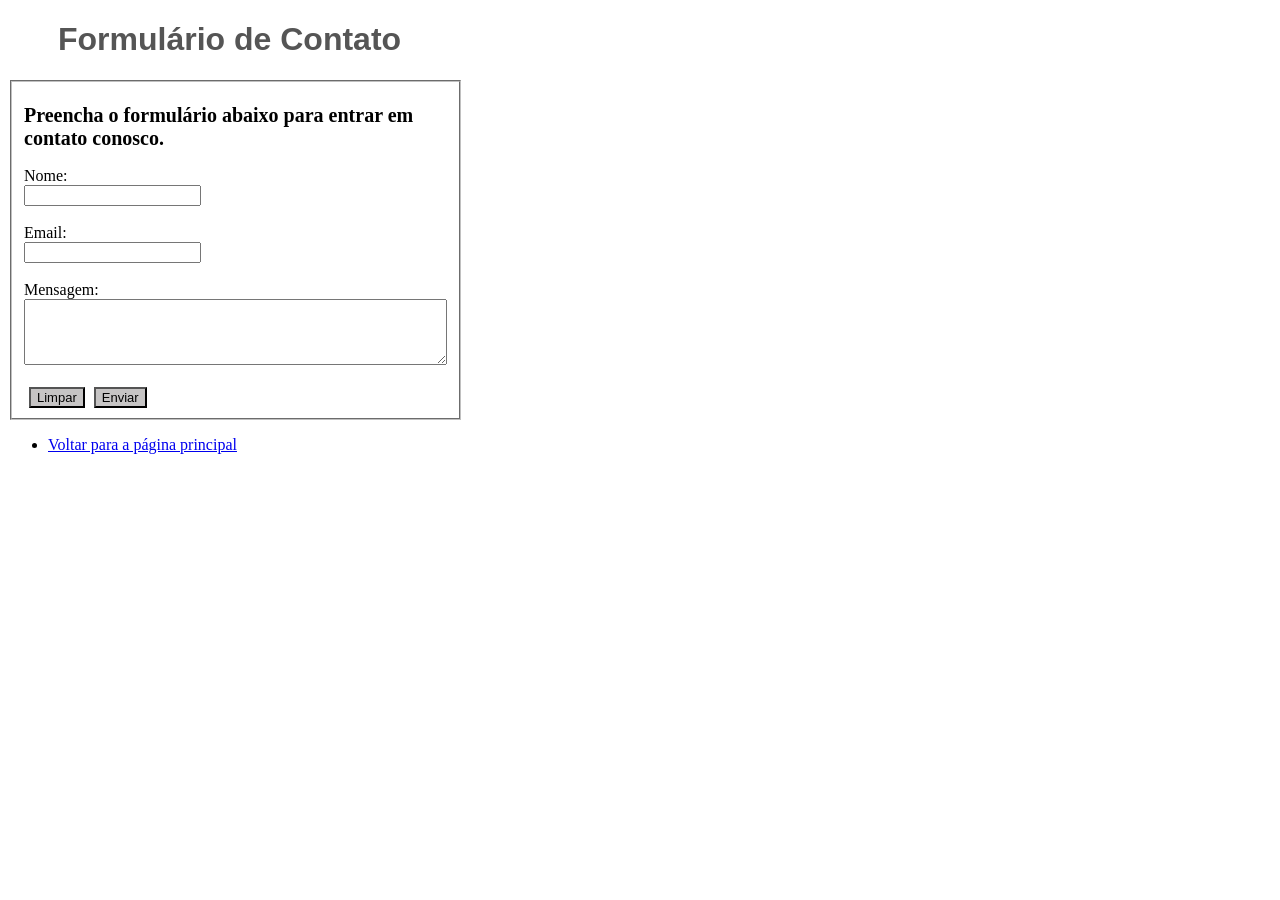
==== form.html @ f6c7a33f "first commit" ====
<!doctype html>
<html lang="en">
  <head>
    <meta charset="UTF-8" />
    <meta name="viewport" content="width=device-width, initial-scale=1.0" />
    <link rel="stylesheet" href="style.css" />
    <title>Formulário de Contato</title>
  </head>
  <body>
    <div class="titulo">
    <h1 id="h1-form">Formulário de Contato</h1></div>
        <fieldset>
    <h2>Preencha o formulário abaixo para entrar em contato conosco.</h2>
    <form action="submit_form.php" method="post">
      <label for="name">Nome:</label><br>
      <input type="text" id="name" name="name" required><br><br>

      <label for="email">Email:</label><br>
      <input type="email" id="email" name="email" required><br><br>

      <label for="message">Mensagem:</label><br>
      <textarea id="message" name="message" rows="4" cols="50" required></textarea><br><br>

      <input type="reset" value="Limpar" class="botao">
      <input type="submit" value="Enviar" class="botao">
</fieldset>
    <ul>
      <li><a href="index.html">Voltar para a página principal</a></li>
    </ul>
  </body>
</html>
---- style.css ----
.titulo {
  color: #333;
  font-family: Arial, sans-serif;
  text-align: center;
  margin-top: 20px;
}

#links {
  margin-left: 50px;
}

.outros {
  margin-left: 50px;
}

.tabela-preco {
  width: 80%;
  margin: 20px auto;
  background-color: rgb(244, 242, 238);
}

fieldset {
  width: 30%;
}

h2 {
  font-size: 20px;
}

#h1-form {
  color: #555;
  font-family: "Trebuchet MS", sans-serif;
  text-align: left;
  margin-left: 50px;
}

.botao {
  font-size: 13px;
  background-color: rgba(141, 137, 137, 0.495);
  margin-left: 5px;
  color: black;
}

.botao:hover {
  color: red;
  font-size: 15px;
  cursor: pointer;
}
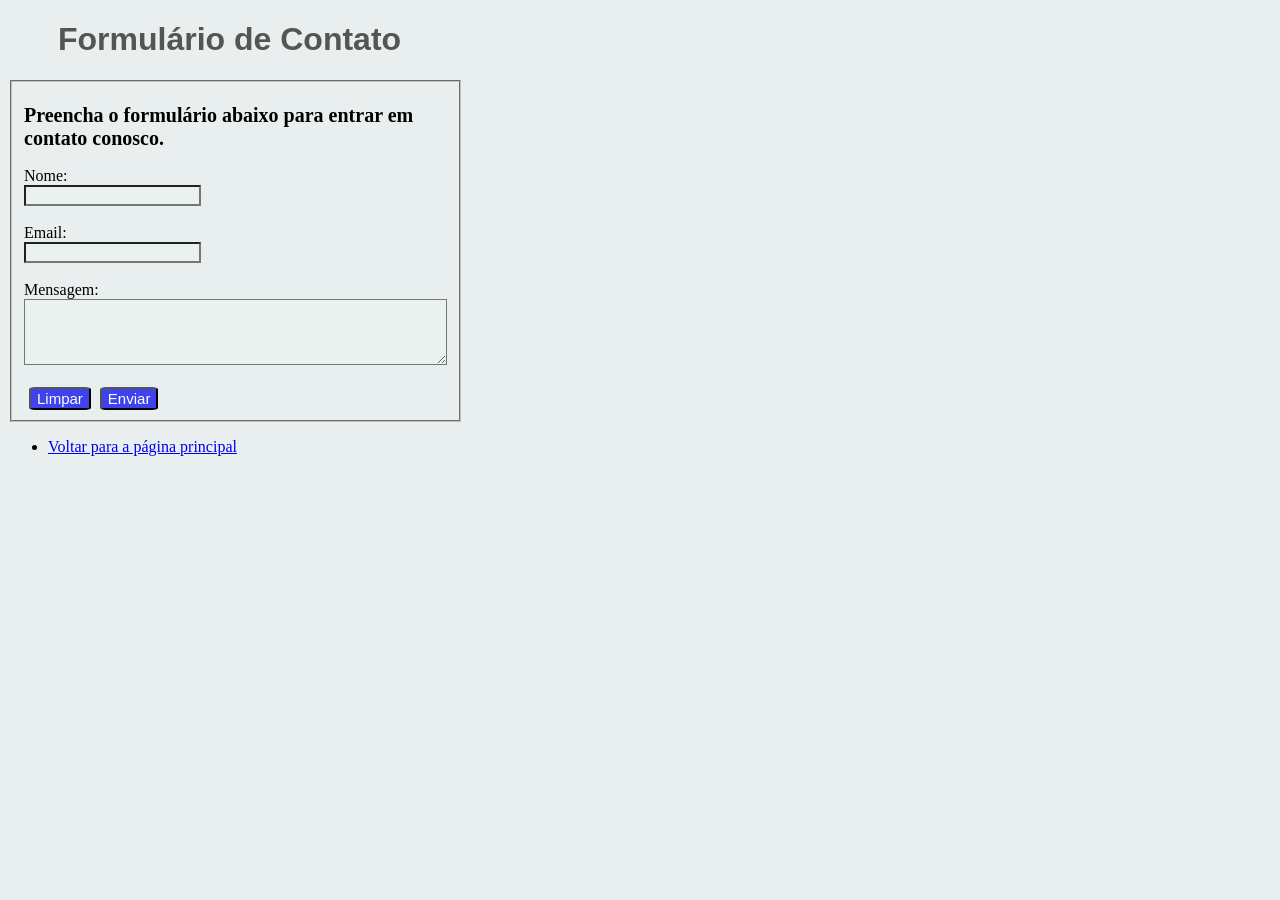
==== commit a950b879: "Aula6-Utilizando Flexbox" ====
--- a/form.html
+++ b/form.html
@@ -7,6 +7,7 @@
     <title>Formulário de Contato</title>
   </head>
   <body>
+    
     <div class="titulo">
     <h1 id="h1-form">Formulário de Contato</h1></div>
         <fieldset>
--- a/style.css
+++ b/style.css
@@ -1,3 +1,30 @@
+body {
+  background-color: rgb(233, 239, 239);
+}
+
+.navbar {
+  background-color: red;
+  display: flex;
+  flex-direction: row;
+  justify-content: space-between;
+  align-items: center;
+  padding: 0 12px;
+  height: 40px;
+}
+.logo {
+  background-color: blue;
+  border-radius: 100%;
+}
+.menu a {
+  color: white;
+  /* border: 1px solid black; */
+  text-decoration: none;
+  margin-left: 15px;
+}
+p {
+  font-size: 16px;
+  margin: 5px;
+}
 .titulo {
   color: #333;
   font-family: Arial, sans-serif;
@@ -5,6 +32,11 @@
   margin-top: 20px;
 }
 
+.descricao p {
+  font-size: 30px;
+  display: flex;
+  justify-content: center;
+}
 #links {
   margin-left: 50px;
 }
@@ -16,7 +48,7 @@
 .tabela-preco {
   width: 80%;
   margin: 20px auto;
-  background-color: rgb(244, 242, 238);
+  background-color: rgb(255, 255, 255);
 }
 
 fieldset {
@@ -35,14 +67,26 @@
 }
 
 .botao {
-  font-size: 13px;
-  background-color: rgba(141, 137, 137, 0.495);
+  font-size: 15px;
+  background-color: rgb(62, 67, 236);
   margin-left: 5px;
-  color: black;
+  color: white;
+  border-radius: 10%;
 }
 
 .botao:hover {
-  color: red;
-  font-size: 15px;
+  color: rgba(62, 68, 236, 0.697);
+  font-size: 16px;
   cursor: pointer;
+  color: white;
 }
+
+input,
+textarea {
+  background-color: rgb(233, 242, 239);
+}
+
+th {
+  font-weight: bold;
+  font-size: 18px;
+}
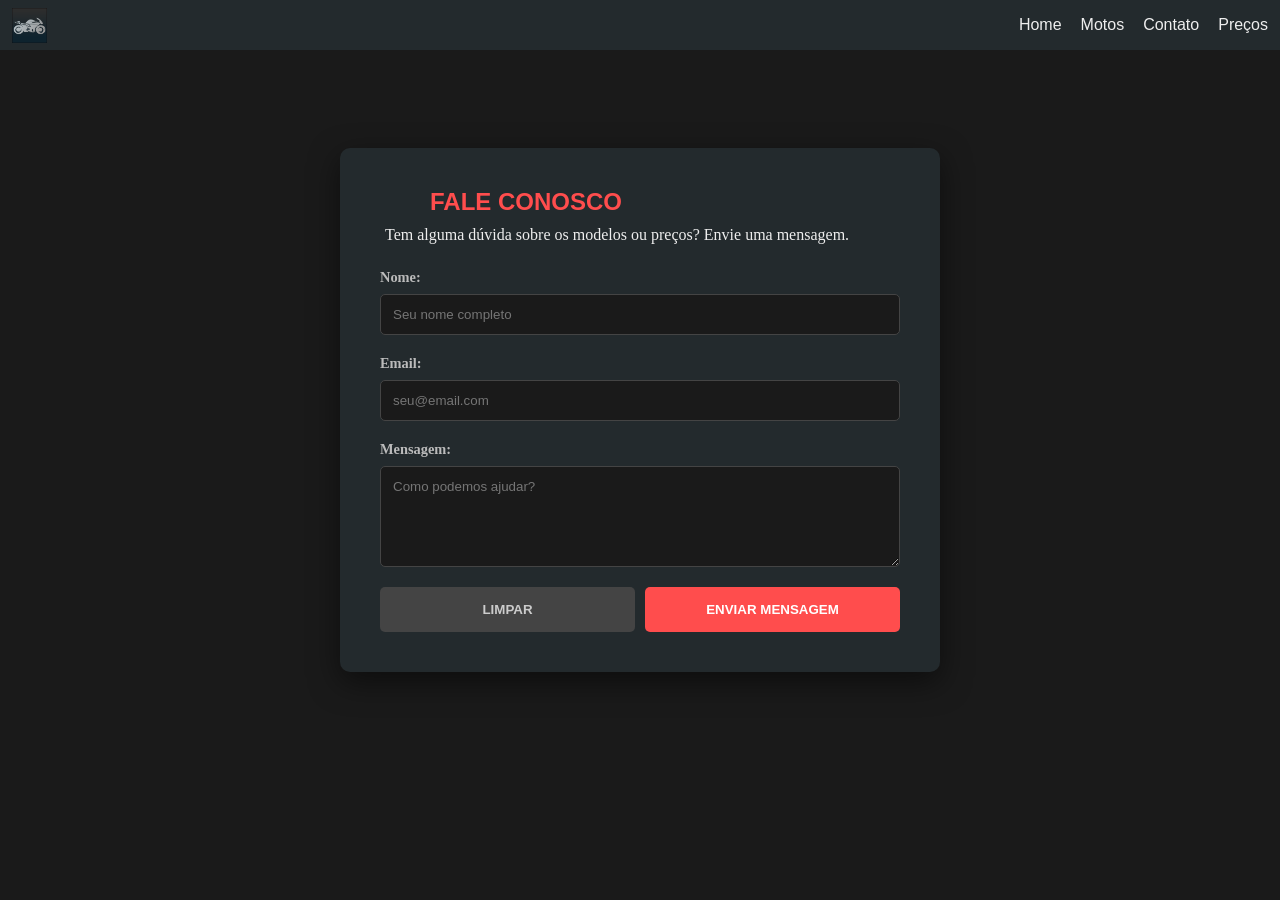
==== commit 5ec25b60: "feat: update motorcycle pages and forms with new layout and specifications" ====
--- a/form.html
+++ b/form.html
@@ -1,32 +1,52 @@
 <!doctype html>
 <html lang="en">
-  <head>
-    <meta charset="UTF-8" />
-    <meta name="viewport" content="width=device-width, initial-scale=1.0" />
-    <link rel="stylesheet" href="style.css" />
-    <title>Formulário de Contato</title>
-  </head>
-  <body>
-    
-    <div class="titulo">
-    <h1 id="h1-form">Formulário de Contato</h1></div>
-        <fieldset>
-    <h2>Preencha o formulário abaixo para entrar em contato conosco.</h2>
-    <form action="submit_form.php" method="post">
-      <label for="name">Nome:</label><br>
-      <input type="text" id="name" name="name" required><br><br>
 
-      <label for="email">Email:</label><br>
-      <input type="email" id="email" name="email" required><br><br>
+<head>
+  <meta charset="UTF-8" />
+  <meta name="viewport" content="width=device-width, initial-scale=1.0" />
+  <link rel="stylesheet" href="style.css" />
+  <title>Formulário de Contato</title>
+</head>
 
-      <label for="message">Mensagem:</label><br>
-      <textarea id="message" name="message" rows="4" cols="50" required></textarea><br><br>
+<body>
+  <div class="navbar">
+    <div class="logo"><img src="/img/logo/bike-icon.ico" alt="logo" /></div>
+    <div class="menu">
+      <a href="/index.html">Home</a>
+      <a href="/motos.html">Motos</a>
+      <a href="/form.html">Contato</a>
+      <a href="/tabela.html">Preços</a>
+    </div>
+  </div>
 
-      <input type="reset" value="Limpar" class="botao">
-      <input type="submit" value="Enviar" class="botao">
-</fieldset>
-    <ul>
-      <li><a href="index.html">Voltar para a página principal</a></li>
-    </ul>
-  </body>
-</html>
+  <section class="contato-container">
+    <div class="contato-card">
+      <h1 id="h1-form">Fale Conosco</h1>
+      <p>Tem alguma dúvida sobre os modelos ou preços? Envie uma mensagem.</p>
+
+      <form action="submit_form.php" method="post" class="form-flex">
+        <div class="input-group">
+          <label for="name">Nome:</label>
+          <input type="text" id="name" name="name" placeholder="Seu nome completo" required>
+        </div>
+
+        <div class="input-group">
+          <label for="email">Email:</label>
+          <input type="email" id="email" name="email" placeholder="seu@email.com" required>
+        </div>
+
+        <div class="input-group">
+          <label for="message">Mensagem:</label>
+          <textarea id="message" name="message" rows="5" placeholder="Como podemos ajudar?" required></textarea>
+        </div>
+
+        <div class="form-buttons">
+          <input type="reset" value="Limpar" class="botao-reset">
+          <input type="submit" value="Enviar Mensagem" class="botao-enviar">
+        </div>
+      </form>
+    </div>
+  </section>
+</body>
+
+</html>
--- a/style.css
+++ b/style.css
@@ -1,58 +1,112 @@
+* {
+  margin: 0;
+  padding: 0;
+  box-sizing: border-box;
+}
+
 body {
-  background-color: rgb(233, 239, 239);
+  background-color: #1a1a1a;
 }
 
 .navbar {
-  background-color: red;
+  background-color: #232a2d;
   display: flex;
   flex-direction: row;
   justify-content: space-between;
   align-items: center;
   padding: 0 12px;
-  height: 40px;
-}
-.logo {
-  background-color: blue;
-  border-radius: 100%;
+  height: 50px;
+  margin-top: 0px;
+}
+.logo img {
+  width: 35px;
+  display: flex;
 }
 .menu a {
-  color: white;
-  /* border: 1px solid black; */
+  color: #eeeeee;
   text-decoration: none;
   margin-left: 15px;
-}
+  font-family: sans-serif;
+  transition: 0.3s;
+}
+
+.menu a:hover {
+  color: #ff4d4d; 
+}
+
 p {
   font-size: 16px;
   margin: 5px;
 }
-.titulo {
-  color: #333;
-  font-family: Arial, sans-serif;
-  text-align: center;
-  margin-top: 20px;
-}
-
-.descricao p {
-  font-size: 30px;
+
+.hero-tabela {
+  height: 30vh; 
   display: flex;
   justify-content: center;
-}
-#links {
-  margin-left: 50px;
-}
-
-.outros {
-  margin-left: 50px;
-}
-
-.tabela-preco {
-  width: 80%;
-  margin: 20px auto;
-  background-color: rgb(255, 255, 255);
-}
-
-fieldset {
-  width: 30%;
+  align-items: center;
+  text-align: center;
+  color: #eeeeee;
+  background-color: #1a1a1a;
+}
+
+/* Container que segura os cards */
+.container-marcas {
+  display: flex;
+  justify-content: center; 
+  gap: 20px;               /* Espaço entre os cards */
+  padding: 40px 20px;
+  flex-wrap: wrap;         /* Se a tela for pequena, eles quebram linha */
+}
+
+/* Estilo individual do Card */
+.card {
+  background-color: #eeeeee;
+  width: 300px;
+  border-radius: 10px;
+  overflow: hidden;      
+  box-shadow: 0 10px 20px rgba(0, 0, 0, 0.3);
+  transition: transform 0.3s;
+}
+
+.card:hover {
+  transform: translateY(-10px); /* Efeito de flutuar ao passar o mouse */
+}
+
+/* Espaço para uma cor ou imagem no topo do card */
+.card-header {
+  height: 150px;
+  transition: height 0.3s ease;
+  background-color: #444;
+}
+
+/* Cores temáticas para cada marca (Substituir por imagens) */
+.ducati { background-color: #ce1126; }    /* Vermelho Ducati */
+.kawasaki { background-color: #66cc33; }  /* Verde Kawasaki */
+.suzuki { background-color: #003399; }    /* Azul Suzuki */
+
+
+.card-body {
+  padding: 20px;
+  text-align: center;
+}
+
+.btn-card {
+  display: inline-block;
+  margin-top: 15px;
+  padding: 10px 20px;
+  background-color: #232a2d;
+  color:#eeeeee;
+  text-decoration: none;
+  border-radius: 5px;
+}
+
+.contato-container {
+  display: flex;
+  flex-direction: column;
+  align-items: center;
+  justify-content: center;
+  min-height: 80vh;
+  padding: 20px;
 }
 
 h2 {
@@ -66,27 +120,290 @@
   margin-left: 50px;
 }
 
-.botao {
-  font-size: 15px;
-  background-color: rgb(62, 67, 236);
-  margin-left: 5px;
-  color: white;
-  border-radius: 10%;
-}
-
-.botao:hover {
-  color: rgba(62, 68, 236, 0.697);
-  font-size: 16px;
-  cursor: pointer;
-  color: white;
-}
-
 input,
 textarea {
-  background-color: rgb(233, 242, 239);
+  background-color: #eeeeee;
 }
 
 th {
   font-weight: bold;
   font-size: 18px;
 }
+
+.tabela-preco {
+  width: 90%;
+  max-width: 800px;
+  margin: 50px auto;
+  border-collapse: collapse;
+  background-color: #232a2d; /* Cor escura para combinar com o tema */
+  color: #eeeeee;
+  border-radius: 10px;
+  overflow: hidden;
+}
+
+.tabela-preco th {
+  background-color: #ff4d4d; /* Vermelho esportivo no topo */
+  padding: 15px;
+  text-transform: uppercase;
+}
+
+.tabela-preco td {
+  padding: 12px;
+  text-align: center;
+  border-bottom: 1px solid #444;
+}
+
+.tabela-preco tr:hover {
+  background-color: #333; /* Efeito ao passar o mouse na linha */
+}
+
+/* Imagem de Fundo */
+.hero {
+  height: calc(100vh - 50px); /* Ocupa a tela toda menos a altura da nav */
+  background-image:
+    linear-gradient(rgba(0, 0, 0, 0.5), rgba(0, 0, 0, 0.5)),
+    url("/img/background/mt-background-home.jpg");
+  background-size: cover;
+  background-position: center;
+  display: flex;
+  justify-content: center; /* Centraliza horizontalmente */
+  align-items: center; /* Centraliza verticalmente */
+  text-align: center;
+  color: #eeeeee;
+}
+
+.hero-content p {
+  font-size: 1.2rem;
+}
+.hero-content .titulo-pagina { 
+  font-size: 2.5rem;
+  margin-bottom: 10px;
+  text-transform: uppercase;
+  font-weight: bold;
+}
+
+
+.hero-marca {
+  height: 40vh;
+  display: flex;
+  justify-content: center;
+  align-items: center;
+  text-align: center;
+  color: #eeeeee;
+}
+
+/* Cores de Destaque */
+.bg-kawasaki { background: linear-gradient(rgba(0,0,0,0.6), rgba(0,0,0,0.6)), #66cc33; }
+.border-kawasaki { border-left: 5px solid #66cc33; }
+.tag-kawasaki { background-color: #66cc33; }
+
+.bg-suzuki { background: linear-gradient(rgba(0,0,0,0.6), rgba(0,0,0,0.6)), #003399; }
+.border-suzuki { border-left: 5px solid #003399; }
+.tag-suzuki { background-color: #003399; }
+
+.bg-ducati { 
+  background: linear-gradient(rgba(0,0,0,0.6), rgba(0,0,0,0.6)), #ce1126; 
+}
+.border-ducati { border-left: 5px solid #ce1126; }
+.tag-ducati { 
+  background-color: #ce1126 !important; 
+}
+
+.vitrine-motos {
+  display: flex;
+  justify-content: space-around;
+  flex-wrap: wrap;
+  gap: 30px;
+  padding: 50px 20px;
+}
+
+/* Card minimalista de modelo */
+.modelo-card {
+  background-color: #232a2d;
+  color: #eeeeee;
+  width: 350px;
+  padding: 20px;
+  border-radius: 5px;
+  transition: 0.3s;
+}
+
+.modelo-card:hover {
+  background-color: #333;
+  transform: scale(1.05);
+}
+
+.modelo-info h3 {
+  font-family: sans-serif;
+  text-transform: uppercase;
+  margin-bottom: 10px;
+}
+
+.tag {
+  display: inline-block;
+  margin-top: 15px;
+  font-size: 12px;
+  background-color: #ce1126;
+  padding: 3px 10px;
+  border-radius: 20px;
+  font-weight: bold;
+}
+
+.voltar {
+  text-align: center;
+  padding-bottom: 40px;
+}
+
+.voltar a {
+  color: #eeeeee;
+  text-decoration: none;
+  font-family: sans-serif;
+}
+
+.especificacoes-container {
+  padding: 40px 20px;
+  max-width: 900px;
+  margin: 0 auto;
+}
+
+.titulo-sessao {
+  color: #eeeeee;
+  text-align: center;
+  margin-bottom: 30px;
+  text-transform: uppercase;
+}
+
+.spec-item {
+  background-color: #232a2d;
+  margin-bottom: 20px;
+  padding: 20px;
+  border-radius: 8px;
+  color: #eeeeee;
+}
+
+.spec-header {
+  display: flex;
+  justify-content: space-between;
+  align-items: center;
+  border-bottom: 1px solid #444;
+  padding-bottom: 10px;
+  margin-bottom: 15px;
+}
+
+.spec-grid {
+  display: flex;
+  justify-content: space-between;
+  flex-wrap: wrap; 
+  gap: 15px;
+}
+
+.dado {
+  flex: 1;
+  min-width: 150px; /* Garante que os dados não fiquem esmagados */
+  font-family: sans-serif;
+  font-size: 0.9rem;
+}
+
+.dado strong {
+  color: #ff4d4d; /* Cor de destaque para os rótulos */
+  display: block;
+  font-size: 0.7rem;
+  text-transform: uppercase;
+}
+
+/* Container de Contato */
+.contato-container {
+    display: flex;
+    justify-content: center;
+    align-items: center;
+    min-height: 80vh;
+    padding: 40px 20px;
+}
+
+.contato-card {
+    background-color: #232a2d; /* Mesmo cinza dos outros cards */
+    padding: 40px;
+    border-radius: 10px;
+    width: 100%;
+    max-width: 600px;
+    box-shadow: 0 10px 30px rgba(0, 0, 0, 0.5);
+    color: #eeeeee;
+}
+
+#h1-form {
+    color: #ff4d4d; /* Vermelho de destaque */
+    margin-bottom: 10px;
+    font-family: sans-serif;
+    text-transform: uppercase;
+}
+
+.form-flex {
+    display: flex;
+    flex-direction: column;
+    gap: 20px;
+    margin-top: 25px;
+}
+
+.input-group {
+    display: flex;
+    flex-direction: column;
+    gap: 8px;
+}
+
+.input-group label {
+    font-weight: bold;
+    font-size: 0.9rem;
+    color: #bbb;
+}
+
+.input-group input, 
+.input-group textarea {
+    padding: 12px;
+    border-radius: 5px;
+    border: 1px solid #444;
+    background-color: #1a1a1a;
+    color: #eeeeee;
+    font-family: sans-serif;
+    outline: none;
+}
+
+.input-group input:focus, 
+.input-group textarea:focus {
+    border-color: #ff4d4d;
+}
+
+
+.form-buttons {
+    display: flex;
+    gap: 10px;
+}
+
+.botao-enviar, .botao-reset {
+    flex: 1;
+    padding: 15px;
+    border: none;
+    border-radius: 5px;
+    cursor: pointer;
+    font-weight: bold;
+    text-transform: uppercase;
+    transition: 0.3s;
+}
+
+.botao-enviar {
+    background-color: #ff4d4d;
+    color: white;
+}
+
+.botao-reset {
+    background-color: #444;
+    color: #ccc;
+}
+
+.botao-enviar:hover { background-color: #e60000; }
+.botao-reset:hover { background-color: #555; }
+
+.cta-contato {
+    text-align: center;
+    padding: 60px 20px;
+    background-color: #111;
+    color: #eeeeee;
+}
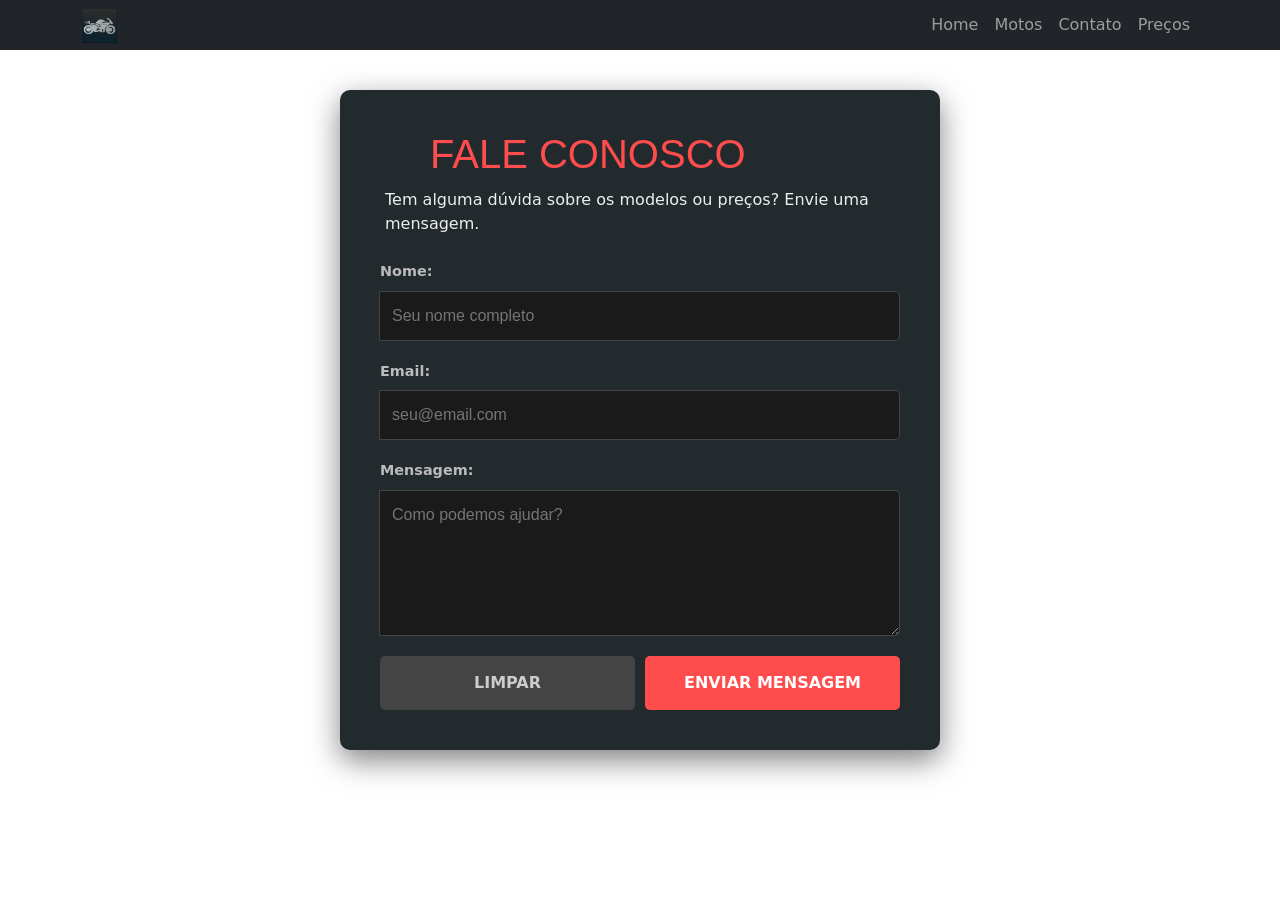
==== commit a50dff9d: "add bootstrap" ====
--- a/form.html
+++ b/form.html
@@ -6,18 +6,29 @@
   <meta name="viewport" content="width=device-width, initial-scale=1.0" />
   <link rel="stylesheet" href="style.css" />
   <title>Formulário de Contato</title>
+  <link href="https://cdn.jsdelivr.net/npm/bootstrap@5.3.8/dist/css/bootstrap.min.css" rel="stylesheet"
+    integrity="sha384-sRIl4kxILFvY47J16cr9ZwB07vP4J8+LH7qKQnuqkuIAvNWLzeN8tE5YBujZqJLB" crossorigin="anonymous">
 </head>
 
 <body>
-  <div class="navbar">
-    <div class="logo"><img src="/img/logo/bike-icon.ico" alt="logo" /></div>
-    <div class="menu">
-      <a href="/index.html">Home</a>
-      <a href="/motos.html">Motos</a>
-      <a href="/form.html">Contato</a>
-      <a href="/tabela.html">Preços</a>
+  <nav class="navbar navbar-expand-lg navbar-dark bg-dark">
+    <div class="container">
+      <a class="navbar-brand" href="index.html">
+        <img src="img/logo/bike-icon.ico" alt="logo" width="35" height="35" />
+      </a>
+      <button class="navbar-toggler" type="button" data-bs-toggle="collapse" data-bs-target="#navbarNav">
+        <span class="navbar-toggler-icon"></span>
+      </button>
+      <div class="collapse navbar-collapse" id="navbarNav">
+        <ul class="navbar-nav ms-auto">
+          <li class="nav-item"><a class="nav-link" href="index.html">Home</a></li>
+          <li class="nav-item"><a class="nav-link" href="motos.html">Motos</a></li>
+          <li class="nav-item"><a class="nav-link" href="form.html">Contato</a></li>
+          <li class="nav-item"><a class="nav-link" href="tabela.html">Preços</a></li>
+        </ul>
+      </div>
     </div>
-  </div>
+  </nav>
 
   <section class="contato-container">
     <div class="contato-card">
@@ -47,6 +58,9 @@
       </form>
     </div>
   </section>
+  <script src="https://cdn.jsdelivr.net/npm/bootstrap@5.3.8/dist/js/bootstrap.bundle.min.js"
+    integrity="sha384-FKyoEForCGlyvwx9Hj09JcYn3nv7wiPVlz7YYwJrWVcXK/BmnVDxM+D2scQbITxI"
+    crossorigin="anonymous"></script>
 </body>
 
 </html>
--- a/style.css
+++ b/style.css
@@ -162,7 +162,7 @@
   height: calc(100vh - 50px); /* Ocupa a tela toda menos a altura da nav */
   background-image:
     linear-gradient(rgba(0, 0, 0, 0.5), rgba(0, 0, 0, 0.5)),
-    url("/img/background/mt-background-home.jpg");
+    url("img/background/mt-background-home.jpg");
   background-size: cover;
   background-position: center;
   display: flex;
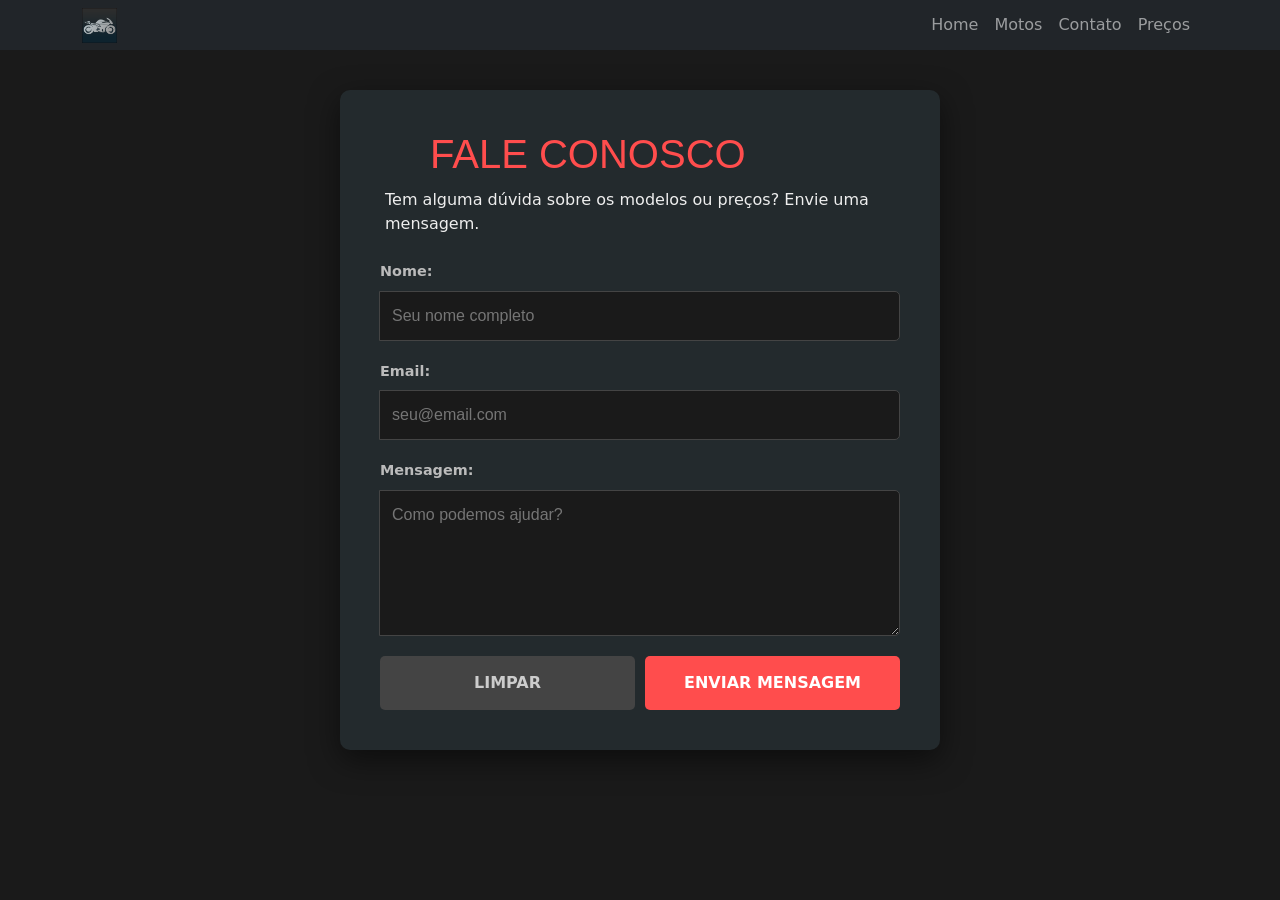
==== commit 6f55deca: "fix background color" ====
--- a/form.html
+++ b/form.html
@@ -5,9 +5,9 @@
   <meta charset="UTF-8" />
   <meta name="viewport" content="width=device-width, initial-scale=1.0" />
   <link rel="stylesheet" href="style.css" />
-  <title>Formulário de Contato</title>
   <link href="https://cdn.jsdelivr.net/npm/bootstrap@5.3.8/dist/css/bootstrap.min.css" rel="stylesheet"
     integrity="sha384-sRIl4kxILFvY47J16cr9ZwB07vP4J8+LH7qKQnuqkuIAvNWLzeN8tE5YBujZqJLB" crossorigin="anonymous">
+  <title>Formulário de Contato</title>
 </head>
 
 <body>
--- a/style.css
+++ b/style.css
@@ -5,7 +5,9 @@
 }
 
 body {
-  background-color: #1a1a1a;
+  background-color: #1a1a1a !important;
+  color: #eeeeee !important;
+  font-family: sans-serif;
 }
 
 .navbar {
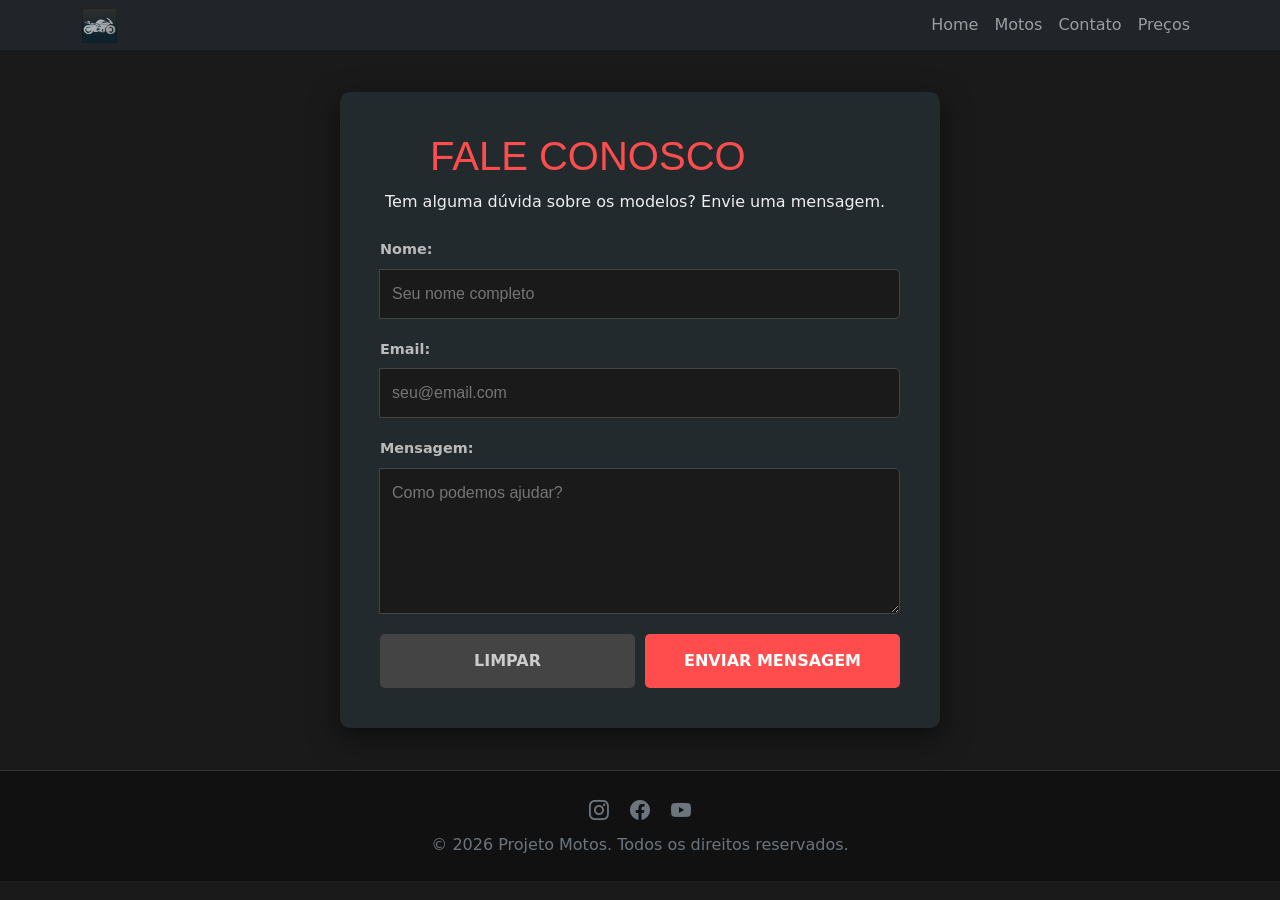
==== commit d520738d: "feat: add Bootstrap icons and update footer across multiple pages" ====
--- a/form.html
+++ b/form.html
@@ -7,6 +7,7 @@
   <link rel="stylesheet" href="style.css" />
   <link href="https://cdn.jsdelivr.net/npm/bootstrap@5.3.8/dist/css/bootstrap.min.css" rel="stylesheet"
     integrity="sha384-sRIl4kxILFvY47J16cr9ZwB07vP4J8+LH7qKQnuqkuIAvNWLzeN8tE5YBujZqJLB" crossorigin="anonymous">
+  <link rel="stylesheet" href="https://cdn.jsdelivr.net/npm/bootstrap-icons@1.11.3/font/bootstrap-icons.min.css">
   <title>Formulário de Contato</title>
 </head>
 
@@ -33,7 +34,7 @@
   <section class="contato-container">
     <div class="contato-card">
       <h1 id="h1-form">Fale Conosco</h1>
-      <p>Tem alguma dúvida sobre os modelos ou preços? Envie uma mensagem.</p>
+      <p>Tem alguma dúvida sobre os modelos? Envie uma mensagem.</p>
 
       <form action="submit_form.php" method="post" class="form-flex">
         <div class="input-group">
@@ -58,6 +59,16 @@
       </form>
     </div>
   </section>
+  <footer class="text-center py-4 mt-auto" style="background-color: #111; border-top: 1px solid #333;">
+    <div class="container text-secondary">
+      <div class="mb-2">
+        <a href="#" class="text-secondary text-decoration-none mx-2 fs-5"><i class="bi bi-instagram"></i></a>
+        <a href="#" class="text-secondary text-decoration-none mx-2 fs-5"><i class="bi bi-facebook"></i></a>
+        <a href="#" class="text-secondary text-decoration-none mx-2 fs-5"><i class="bi bi-youtube"></i></a>
+      </div>
+      <p class="mb-0">&copy; 2026 Projeto Motos. Todos os direitos reservados.</p>
+    </div>
+  </footer>
   <script src="https://cdn.jsdelivr.net/npm/bootstrap@5.3.8/dist/js/bootstrap.bundle.min.js"
     integrity="sha384-FKyoEForCGlyvwx9Hj09JcYn3nv7wiPVlz7YYwJrWVcXK/BmnVDxM+D2scQbITxI"
     crossorigin="anonymous"></script>
